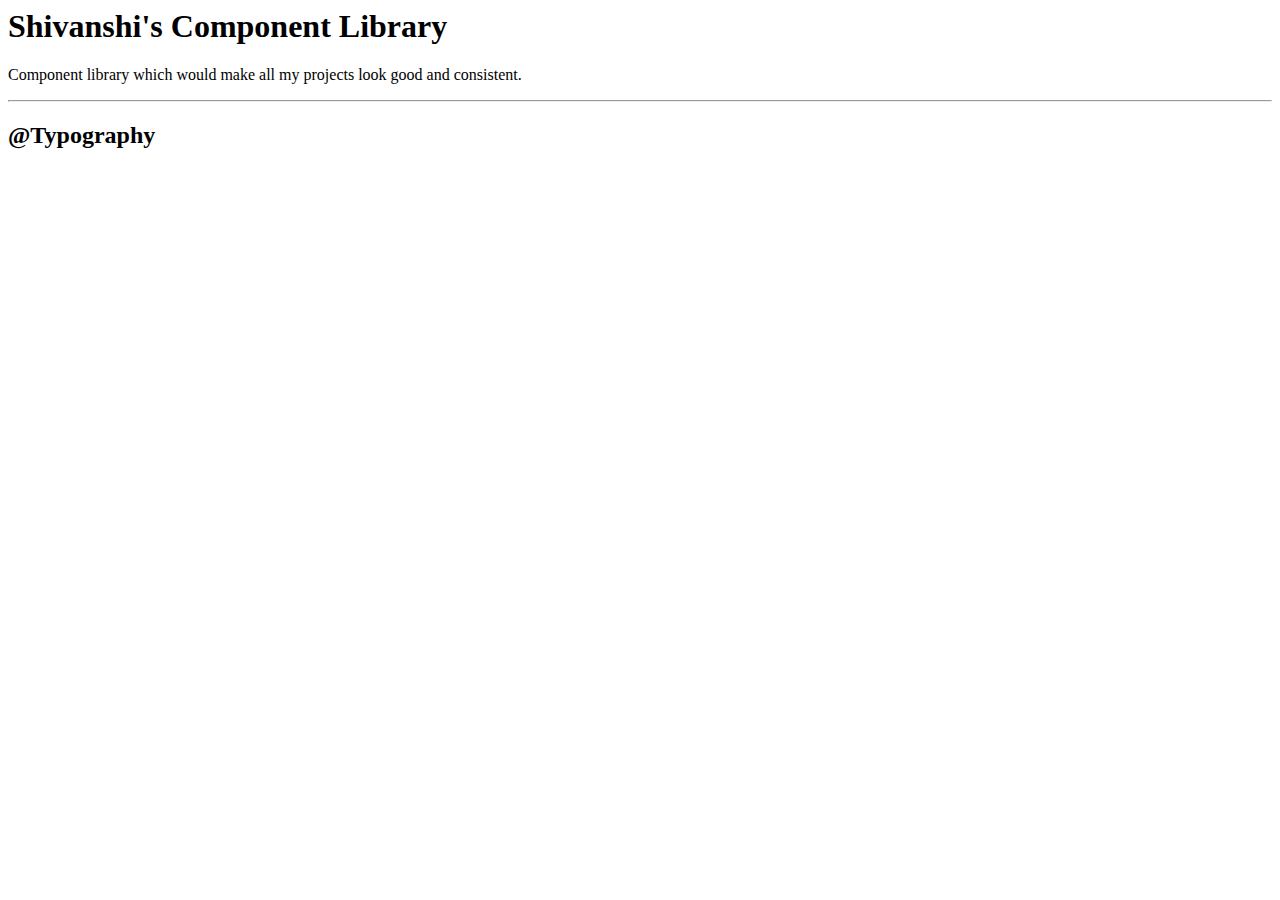
==== index.html @ b48953cb "updated code" ====
<html lang="en">
<head>
    <meta charset="UTF-8">
    <meta http-equiv="X-UA-Compatible" content="IE=edge">
    <meta name="viewport" content="width=device-width, initial-scale=1.0">
   
    <title>Shivanshi Saxena | Portfolio </title>
    <link rel="stylesheet" href="style.css">
</head>

<body>
    <h1>Shivanshi's Component Library</h1>
    <p>Component library which would make all my projects look good and consistent.</p>

    <hr>

    <h2>@Typography</h2>







</body>

<footer>
 </footer>

</html>
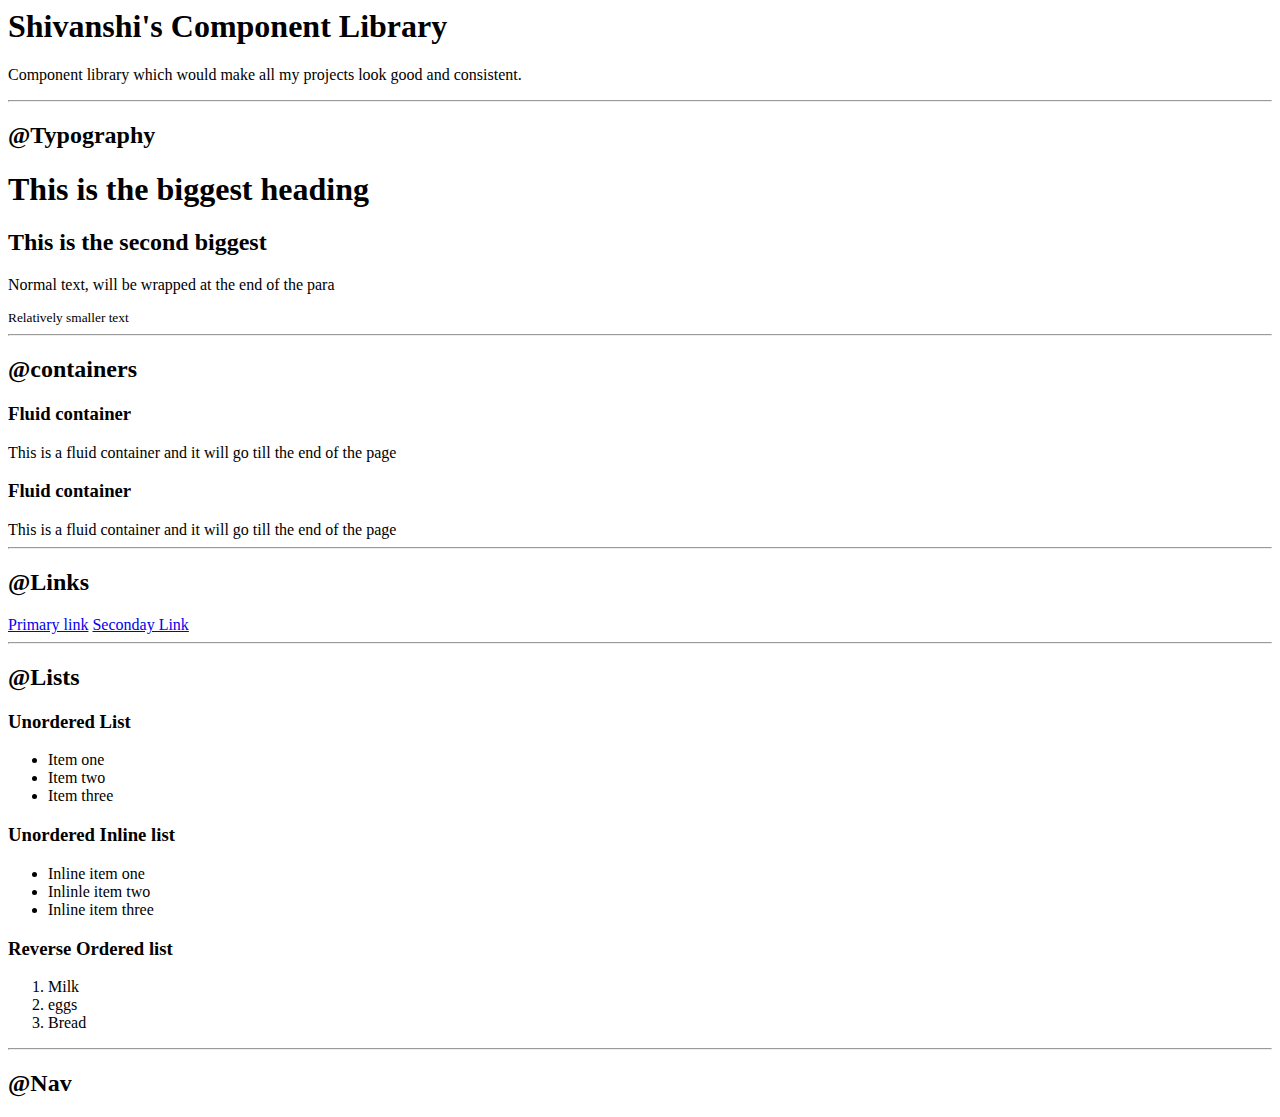
==== commit 3affce50: "updated code" ====
--- a/index.html
+++ b/index.html
@@ -16,8 +16,52 @@
 
     <h2>@Typography</h2>
 
+    <h1>This is the biggest heading</h1>
+    <h2>This is the second biggest</h2>
+    <p>Normal text, will be wrapped at the end of the para</p>
+    <small>Relatively smaller text</small>
 
+    <hr>
 
+    <h2>@containers</h2>  
+
+    <h3>Fluid container</h3>
+    <div>This is a fluid container and it will go till the end of the page</div>
+
+    <h3>Fluid container</h3>
+    <div>This is a fluid container and it will go till the end of the page</div>
+
+    <hr>
+
+     <h2>@Links</h2>
+     <a href="/">Primary link</a>
+     <a href="/">Seconday Link</a>
+
+     <hr>
+
+    <h2>@Lists</h2>
+    <h3>Unordered List</h3>
+        <ul>
+            <li>Item one</li>
+            <li>Item two</li>
+            <li>Item three</li>
+        </ul>
+    <h3>Unordered Inline list</h3>
+        <ul>
+            <li>Inline item one</li>
+            <li>Inlinle item two</li>
+            <li>Inline item three</li>
+        </ul>
+    <h3>Reverse Ordered list</h3>
+        <ol>
+            <li>Milk</li>
+            <li>eggs</li>
+            <li>Bread</li>
+        </ol>
+
+    <hr>
+
+    <h2>@Nav </h2>
 
 
 
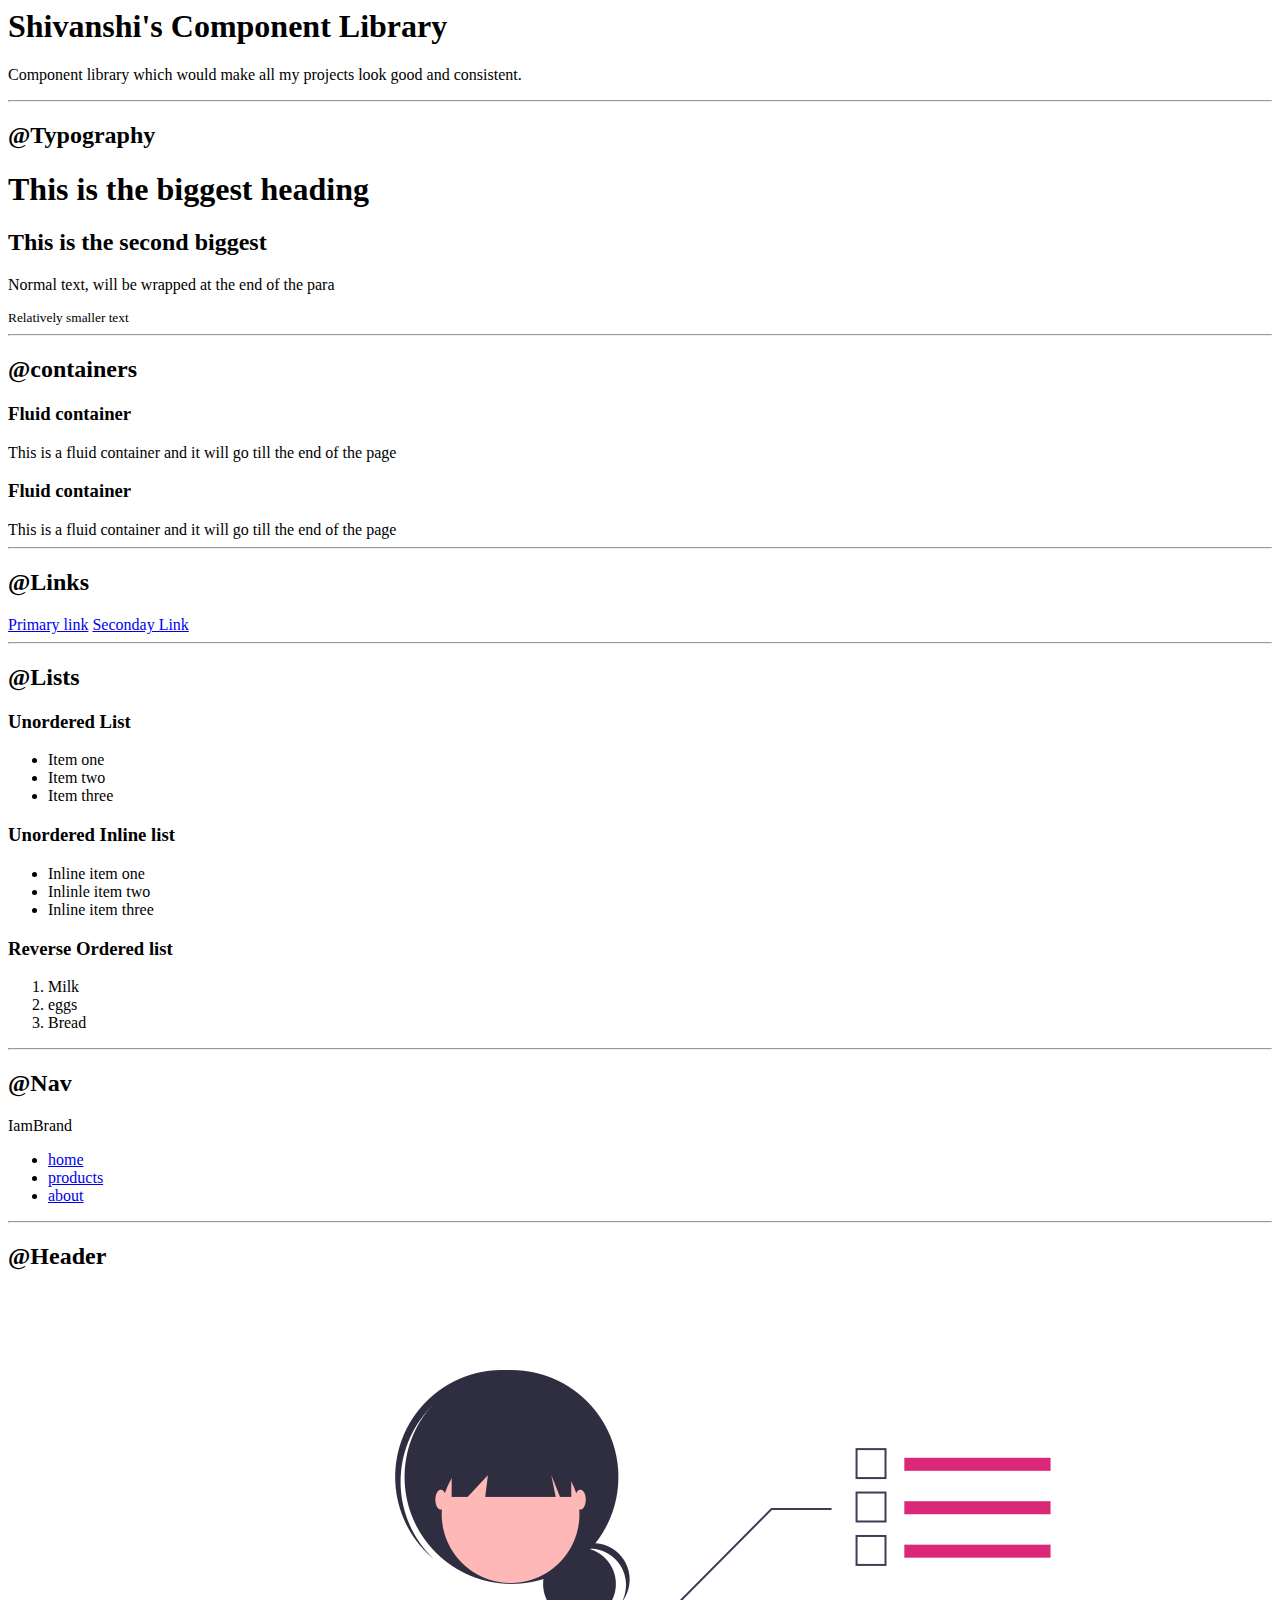
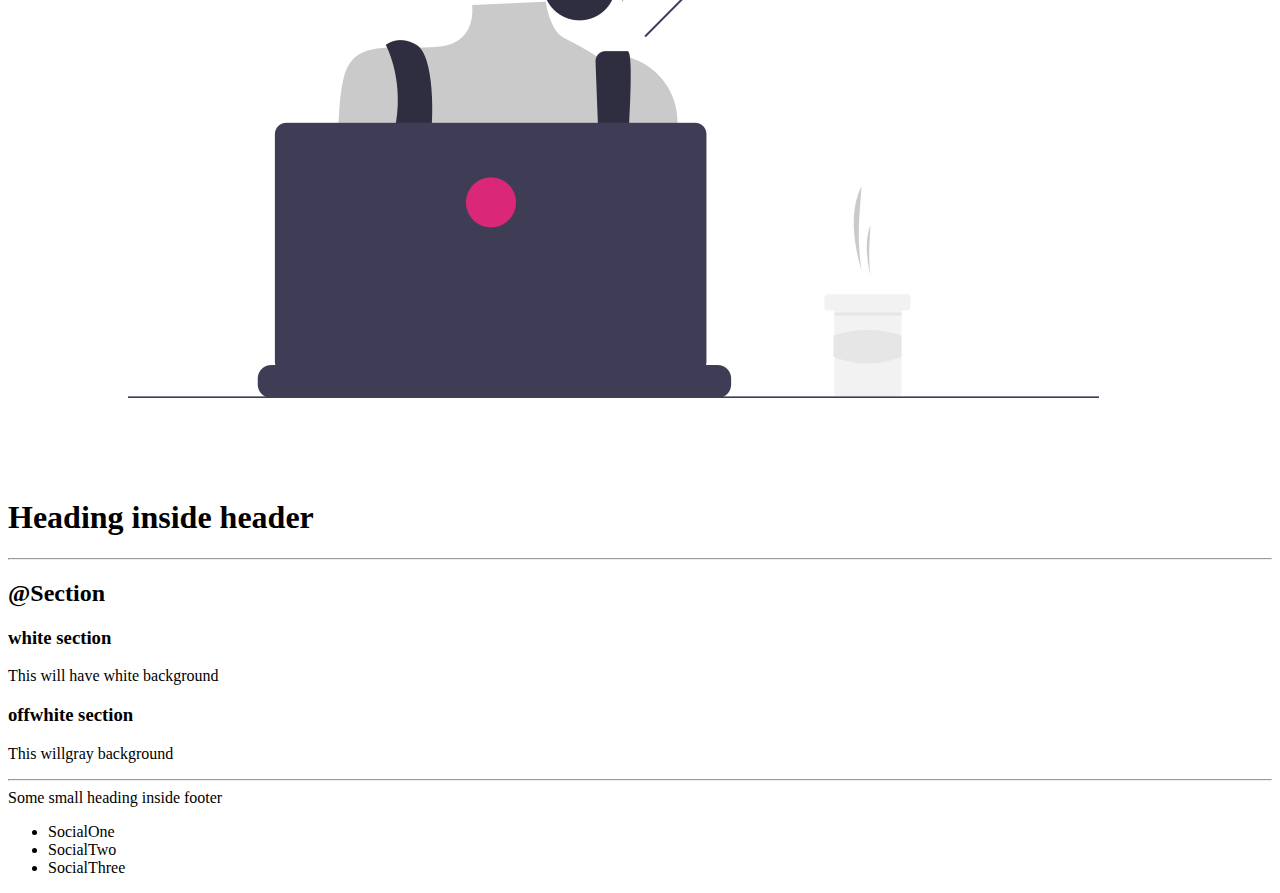
==== commit bdff4cfb: "Updated Files" ====
--- a/index.html
+++ b/index.html
@@ -63,12 +63,56 @@
 
     <h2>@Nav </h2>
 
+    <nav>
+            <div>IamBrand</div>
+            <ul>
+                <li>
+                    <a href="/">home</a>
+                </li>
+                <li>
+                    <a href="/">products</a>
+                </li>
+                <li>
+                    <a href="/">about</a>
+                </li>
+            </ul>
+    </nav>
+
+    <hr>
+
+    <h2>@Header</h2>
+    <header>
+        <img src="images/dev.png" alt=""> <!--#DB2777-->
+        <h1>Heading inside header</h1>
+    </header>
+
+    <hr>
+
+    <h2>@Section</h2>
+    <section>
+        <h3>white section</h3>
+        <p>This will have white background</p>
+    </section>
+
+    <section>
+        <h3>offwhite section</h3>
+        <p>This willgray background</p>
+    </section>
+
+    <hr>
+
+    <footer>
+        <div>Some small heading inside footer</div>
+        <ul>
+            <li>SocialOne</li>
+            <li>SocialTwo</li>
+            <li>SocialThree</li>
+        </ul>
+    </footer>
+
+    
 
 
 
 </body>
-
-<footer>
- </footer>
-
 </html>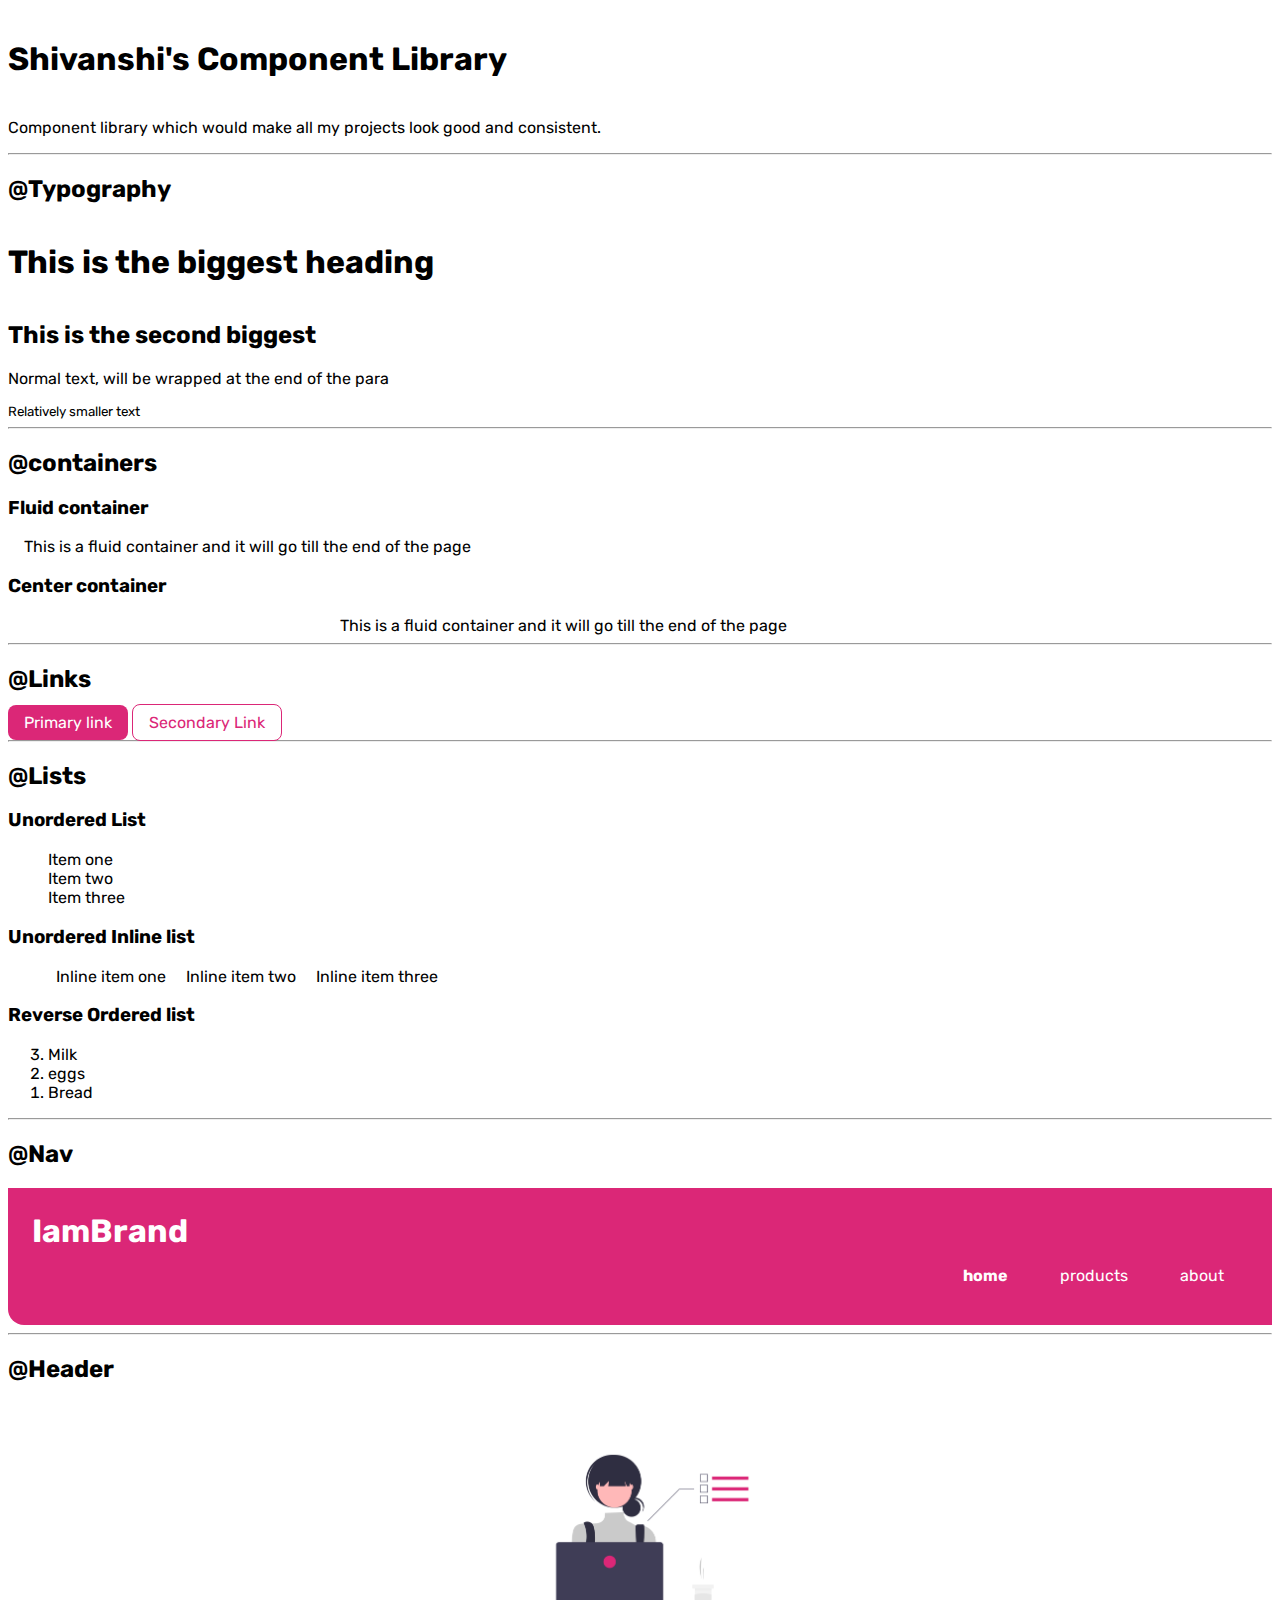
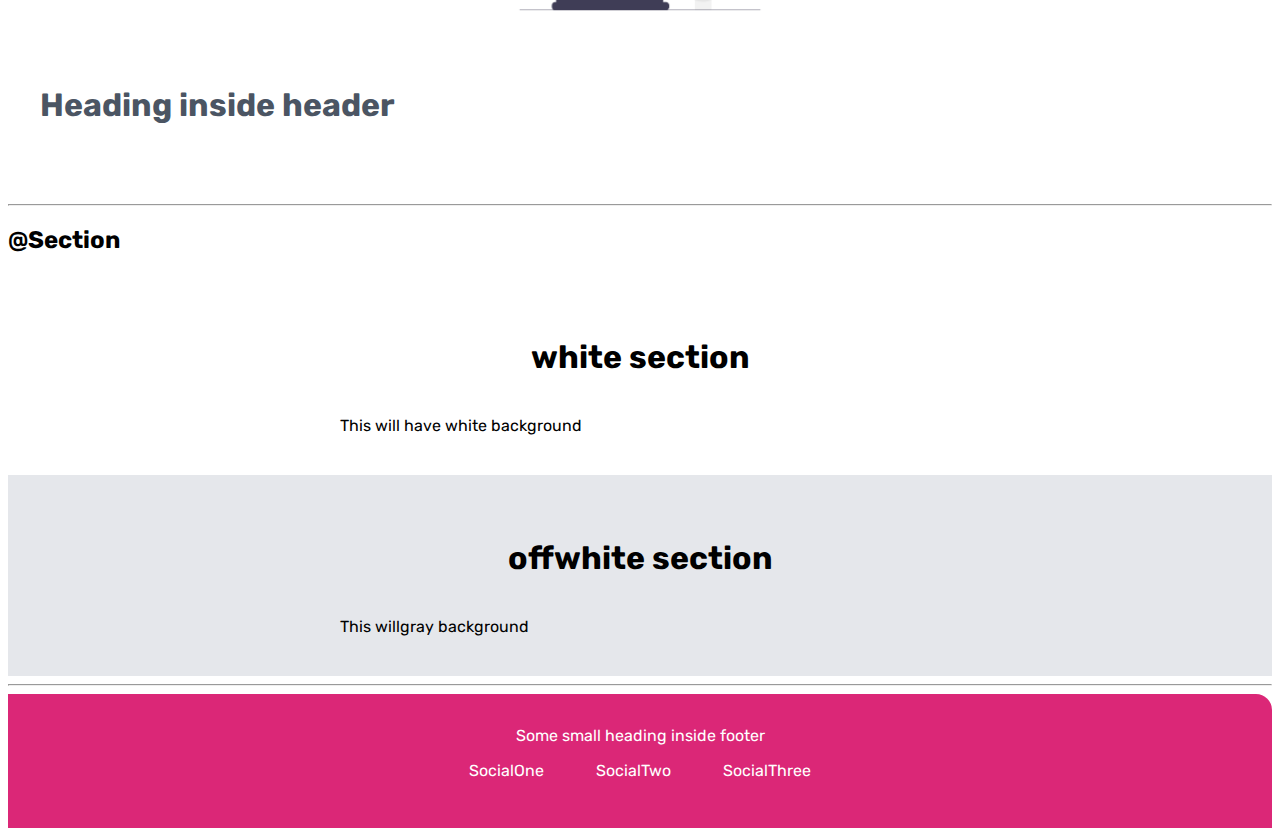
==== commit cf2e5fe9: "Updated style" ====
--- a/index.html
+++ b/index.html
@@ -26,34 +26,34 @@
     <h2>@containers</h2>  
 
     <h3>Fluid container</h3>
-    <div>This is a fluid container and it will go till the end of the page</div>
+    <div class="container containter-fluid">This is a fluid container and it will go till the end of the page</div>
 
-    <h3>Fluid container</h3>
-    <div>This is a fluid container and it will go till the end of the page</div>
+    <h3>Center container</h3>
+    <div class="container container-center">This is a fluid container and it will go till the end of the page</div>
 
     <hr>
 
      <h2>@Links</h2>
-     <a href="/">Primary link</a>
-     <a href="/">Seconday Link</a>
+     <a class="link primary-link" href="/">Primary link</a>
+     <a class="link secondary-link" href="/">Secondary Link</a>
 
      <hr>
 
     <h2>@Lists</h2>
     <h3>Unordered List</h3>
-        <ul>
+        <ul class="list-non-bullet">
             <li>Item one</li>
             <li>Item two</li>
             <li>Item three</li>
         </ul>
     <h3>Unordered Inline list</h3>
-        <ul>
-            <li>Inline item one</li>
-            <li>Inlinle item two</li>
-            <li>Inline item three</li>
+        <ul class="list-non-bullet">
+            <li class="list-inline">Inline item one</li>
+            <li class="list-inline">Inline item two</li>
+            <li class="list-inline">Inline item three</li>
         </ul>
     <h3>Reverse Ordered list</h3>
-        <ol>
+        <ol reversed>
             <li>Milk</li>
             <li>eggs</li>
             <li>Bread</li>
@@ -63,17 +63,17 @@
 
     <h2>@Nav </h2>
 
-    <nav>
-            <div>IamBrand</div>
-            <ul>
-                <li>
-                    <a href="/">home</a>
+    <nav class="navigation container">
+            <div class="nav-brand">IamBrand</div>
+            <ul class="list-non-bullet nav-pills">
+                <li class="list-inline">
+                    <a class="link link-active" href="/">home</a>
                 </li>
-                <li>
-                    <a href="/">products</a>
+                <li class="list-inline">
+                    <a class="link" href="/">products</a>
                 </li>
-                <li>
-                    <a href="/">about</a>
+                <li class="list-inline">
+                    <a class="link" href="/">about</a>
                 </li>
             </ul>
     </nav>
@@ -81,32 +81,37 @@
     <hr>
 
     <h2>@Header</h2>
-    <header>
-        <img src="images/dev.png" alt=""> <!--#DB2777-->
-        <h1>Heading inside header</h1>
+    <header class="hero">
+        <img class="hero-img" src="images/dev.png" alt=""> <!--#DB2777-->
+        <h1 class="hero-heading">Heading inside header</h1>
     </header>
 
     <hr>
 
     <h2>@Section</h2>
-    <section>
-        <h3>white section</h3>
+    <section class="section">
+        <div class="container container-center">
+            <h1>white section</h1>
         <p>This will have white background</p>
+        </div>
+        
     </section>
 
-    <section>
-        <h3>offwhite section</h3>
+    <section class="section off-white">
+        <div class="container container-center">
+            <h1>offwhite section</h1>
         <p>This willgray background</p>
+        </div>   
     </section>
 
     <hr>
 
-    <footer>
-        <div>Some small heading inside footer</div>
-        <ul>
-            <li>SocialOne</li>
-            <li>SocialTwo</li>
-            <li>SocialThree</li>
+    <footer class="footer">
+        <div class="footer-header">Some small heading inside footer</div>
+        <ul class="list-non-bullet">
+            <li class="list-inline"> <a class="link" href="/">SocialOne</a></li>
+            <li class="list-inline"> <a class="link" href="/">SocialTwo</a></li>
+            <li class="list-inline"> <a class="link" href="/">SocialThree</a></li>
         </ul>
     </footer>
 
--- a/style.css
+++ b/style.css
@@ -0,0 +1,120 @@
+@import url('https://fonts.googleapis.com/css2?family=Rubik:wght@400;700&display=swap');
+
+:root {
+    --primary-color : #DB2777;
+    --dark-color: #4B5563;
+    --off-white:#E5E7EB;
+}
+
+
+body {
+    font-family:'Rubik', sans-serif; ;
+}
+
+h1 {
+    margin: 2.5rem 0rem;
+}
+
+/* ------container----- */
+.container {
+    padding: 0rem 1rem;
+}
+.container-center{
+    max-width: 600px;
+    margin: auto;
+}
+
+/*------ Links----- */
+.link {
+    text-decoration: none;
+    padding: 0.5rem 1rem;
+
+}
+.primary-link {
+    background-color: var(--primary-color);
+    border-radius: 0.5rem;
+    color: white;
+}
+.secondary-link {
+    color: var(--primary-color);
+    border-radius: 0.5rem;
+    border: 1px solid var(--primary-color);
+
+}
+
+/* look into BEM naming convention for css */
+
+/*----- Lists ------*/
+
+.list-non-bullet {
+    list-style: none;
+}
+.list-inline {
+    display: inline;
+    padding: 0rem 0.5rem;
+}
+
+/* ------navigation------ */
+
+.navigation {
+    background-color: var(--primary-color);
+    color: white;
+    padding: 1.5rem;
+    border-bottom-left-radius: 1rem;
+}
+.navigation .link {
+    color: white;
+    
+}
+.navigation .nav-pills {
+    text-align: right;
+}
+.navigation .nav-brand {
+    font-weight: bold;
+    font-size: 2rem;
+}
+.navigation .link-active {
+    font-weight: bold;
+}
+
+/* -----header------ */
+.hero {
+    padding:2rem;
+}
+.hero .hero-img {
+    max-width: 300px;
+    display: block;
+    margin: auto;
+}
+.hero .hero-heading {
+    color: var(--dark-color);
+    padding-top: 1rem;
+}
+
+/* -----sections------- */
+
+.section {
+    padding: 1.5rem;
+}
+.section h1{
+    text-align: center;
+}
+
+.off-white {
+    background-color: var(--off-white);
+}
+
+/* -----footer------ */
+.footer {
+ background-color: var(--primary-color);
+ padding: 2rem 1rem;
+ color:white;
+ text-align: center;
+ border-top-right-radius: 1rem;
+}
+.footer .link {
+    color: white;
+}
+.footer ul {
+    padding-inline-start: 0px;
+}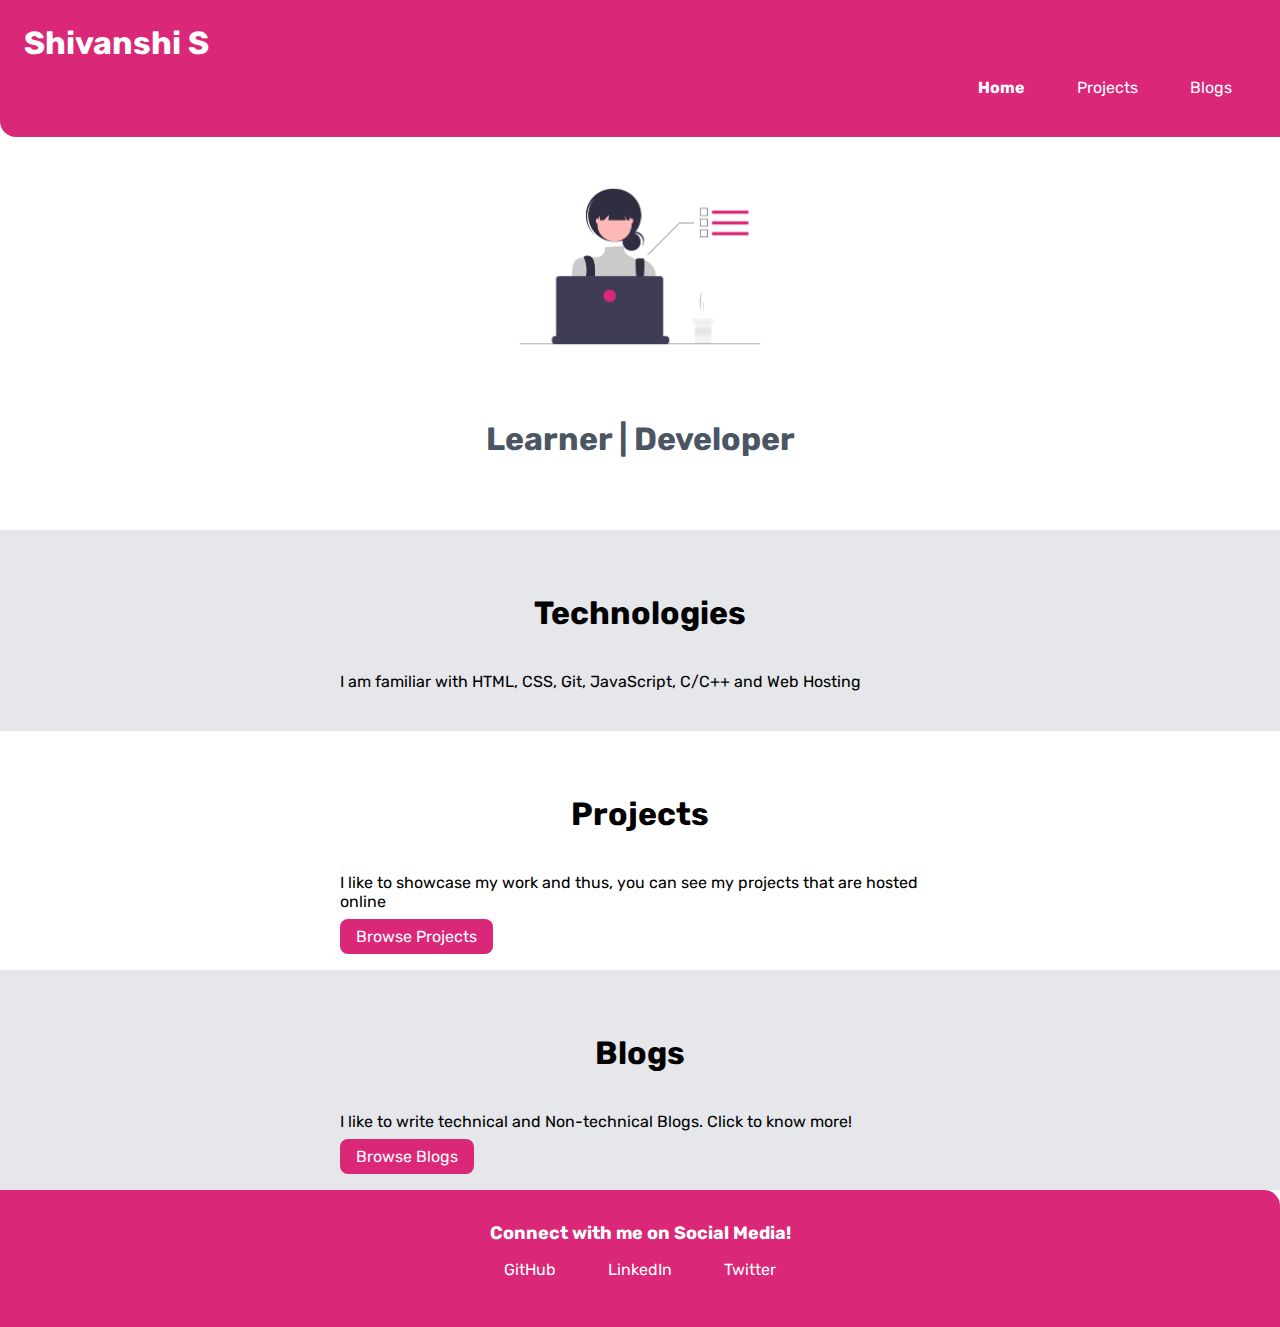
==== commit 126f3224: "updated portfolio" ====
--- a/index.html
+++ b/index.html
@@ -1,123 +1,65 @@
+<!DOCTYPE html>
 <html lang="en">
 <head>
     <meta charset="UTF-8">
     <meta http-equiv="X-UA-Compatible" content="IE=edge">
     <meta name="viewport" content="width=device-width, initial-scale=1.0">
-   
-    <title>Shivanshi Saxena | Portfolio </title>
+    <title>Home | Shivanshi</title>
     <link rel="stylesheet" href="style.css">
 </head>
+<body>
+ 
+    <nav class="navigation container">
+        <div class="nav-brand">Shivanshi S</div>
+        <ul class="list-non-bullet nav-pills">
+            <li class="list-inline">
+                <a class="link link-active" href="/">Home</a>
+            </li>
+            <li class="list-inline">
+                <a class="link" href="/">Projects</a>
+            </li>
+            <li class="list-inline">
+                <a class="link" href="/">Blogs</a>
+            </li>
+        </ul>
+</nav>
 
-<body>
-    <h1>Shivanshi's Component Library</h1>
-    <p>Component library which would make all my projects look good and consistent.</p>
+<header class="hero">
+    <img class="hero-img" src="images/dev.png" alt=""> <!--#DB2777-->
+    <h1 class="hero-heading">Learner | Developer</h1>
+</header>
 
-    <hr>
+<section class="section off-white">
+    <div class="container container-center">
+        <h1>Technologies</h1>
+    <p>I am familiar with HTML, CSS, Git, JavaScript, C/C++ and Web Hosting</p>
+    </div>   
+</section>
 
-    <h2>@Typography</h2>
+<section class="section">
+    <div class="container container-center">
+        <h1>Projects</h1>
+    <p> I like to showcase my work and thus, you can see my projects that are hosted online</p>
+    <a class="link primary-link" href="/">Browse Projects</a>
+    </div>
+</section>
 
-    <h1>This is the biggest heading</h1>
-    <h2>This is the second biggest</h2>
-    <p>Normal text, will be wrapped at the end of the para</p>
-    <small>Relatively smaller text</small>
+<section class="section off-white">
+    <div class="container container-center">
+        <h1>Blogs</h1>
+    <p>I like to write technical and Non-technical Blogs. Click to know more!</p>
+    <a class="link primary-link" href="/">Browse Blogs</a>
+    </div>   
+</section>
 
-    <hr>
-
-    <h2>@containers</h2>  
-
-    <h3>Fluid container</h3>
-    <div class="container containter-fluid">This is a fluid container and it will go till the end of the page</div>
-
-    <h3>Center container</h3>
-    <div class="container container-center">This is a fluid container and it will go till the end of the page</div>
-
-    <hr>
-
-     <h2>@Links</h2>
-     <a class="link primary-link" href="/">Primary link</a>
-     <a class="link secondary-link" href="/">Secondary Link</a>
-
-     <hr>
-
-    <h2>@Lists</h2>
-    <h3>Unordered List</h3>
-        <ul class="list-non-bullet">
-            <li>Item one</li>
-            <li>Item two</li>
-            <li>Item three</li>
-        </ul>
-    <h3>Unordered Inline list</h3>
-        <ul class="list-non-bullet">
-            <li class="list-inline">Inline item one</li>
-            <li class="list-inline">Inline item two</li>
-            <li class="list-inline">Inline item three</li>
-        </ul>
-    <h3>Reverse Ordered list</h3>
-        <ol reversed>
-            <li>Milk</li>
-            <li>eggs</li>
-            <li>Bread</li>
-        </ol>
-
-    <hr>
-
-    <h2>@Nav </h2>
-
-    <nav class="navigation container">
-            <div class="nav-brand">IamBrand</div>
-            <ul class="list-non-bullet nav-pills">
-                <li class="list-inline">
-                    <a class="link link-active" href="/">home</a>
-                </li>
-                <li class="list-inline">
-                    <a class="link" href="/">products</a>
-                </li>
-                <li class="list-inline">
-                    <a class="link" href="/">about</a>
-                </li>
-            </ul>
-    </nav>
-
-    <hr>
-
-    <h2>@Header</h2>
-    <header class="hero">
-        <img class="hero-img" src="images/dev.png" alt=""> <!--#DB2777-->
-        <h1 class="hero-heading">Heading inside header</h1>
-    </header>
-
-    <hr>
-
-    <h2>@Section</h2>
-    <section class="section">
-        <div class="container container-center">
-            <h1>white section</h1>
-        <p>This will have white background</p>
-        </div>
-        
-    </section>
-
-    <section class="section off-white">
-        <div class="container container-center">
-            <h1>offwhite section</h1>
-        <p>This willgray background</p>
-        </div>   
-    </section>
-
-    <hr>
-
-    <footer class="footer">
-        <div class="footer-header">Some small heading inside footer</div>
-        <ul class="list-non-bullet">
-            <li class="list-inline"> <a class="link" href="/">SocialOne</a></li>
-            <li class="list-inline"> <a class="link" href="/">SocialTwo</a></li>
-            <li class="list-inline"> <a class="link" href="/">SocialThree</a></li>
-        </ul>
-    </footer>
-
-    
-
-
+<footer class="footer">
+    <div class="footer-header">Connect with me on Social Media!</div>
+    <ul class="list-non-bullet">
+        <li class="list-inline"> <a class="link" href="https://github.com/shivanshi-s" target="_blank">GitHub</a></li>
+        <li class="list-inline"> <a class="link" href="https://www.linkedin.com/in/shivanshi-saxena12/" target="_blank">LinkedIn</a></li>
+        <li class="list-inline"> <a class="link" href="https://twitter.com/whatshivanshi" target="_blank">Twitter</a></li>
+    </ul>
+</footer>
 
 </body>
 </html>--- a/style.css
+++ b/style.css
@@ -8,7 +8,8 @@
 
 
 body {
-    font-family:'Rubik', sans-serif; ;
+    font-family:'Rubik', sans-serif; 
+    margin: 0px;
 }
 
 h1 {
@@ -26,8 +27,10 @@
 
 /*------ Links----- */
 .link {
+    box-sizing: border-box;
     text-decoration: none;
     padding: 0.5rem 1rem;
+    margin: 1rem 0rem ;
 
 }
 .primary-link {
@@ -87,6 +90,7 @@
     margin: auto;
 }
 .hero .hero-heading {
+    text-align: center;
     color: var(--dark-color);
     padding-top: 1rem;
 }
@@ -115,6 +119,11 @@
 .footer .link {
     color: white;
 }
+.footer .footer-header {
+    font-weight: bold;
+    font-size: large;
+}
+
 .footer ul {
     padding-inline-start: 0px;
 }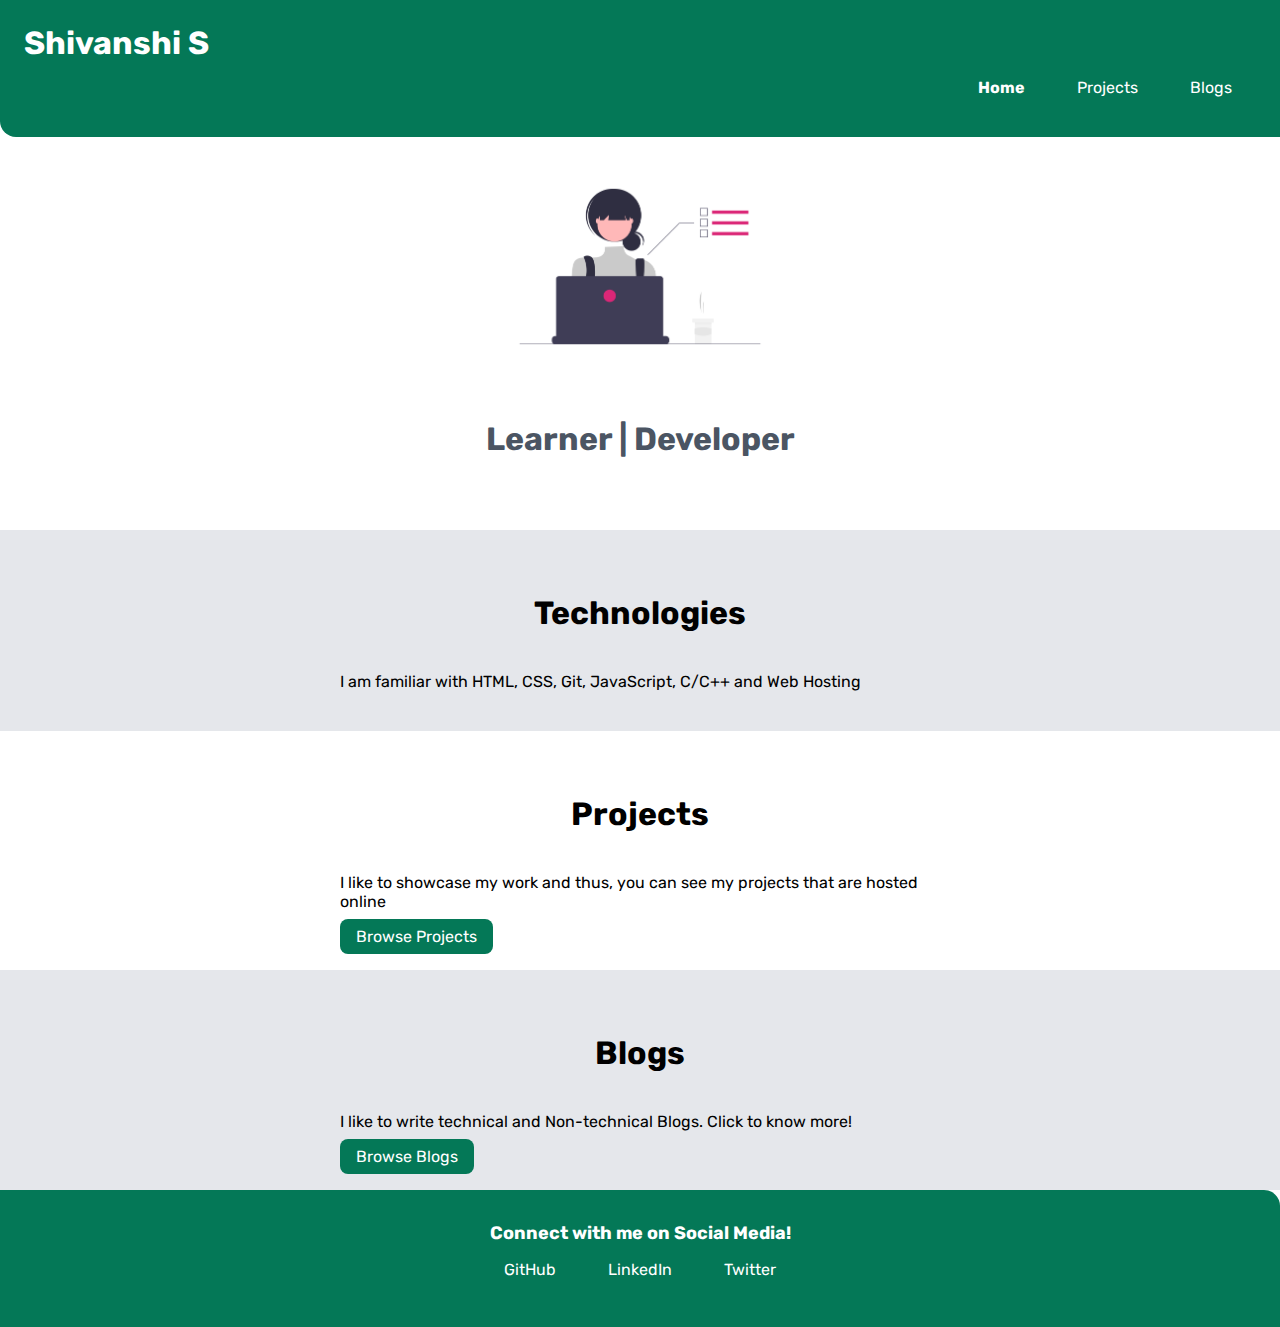
==== commit 3b21dcb9: "Updated Code" ====
--- a/index.html
+++ b/index.html
@@ -6,6 +6,7 @@
     <meta name="viewport" content="width=device-width, initial-scale=1.0">
     <title>Home | Shivanshi</title>
     <link rel="stylesheet" href="style.css">
+    <link rel="icon" href="/images/favicon/favicon.ico">
 </head>
 <body>
  
@@ -16,10 +17,10 @@
                 <a class="link link-active" href="/">Home</a>
             </li>
             <li class="list-inline">
-                <a class="link" href="/">Projects</a>
+                <a class="link" href="projects.html">Projects</a>
             </li>
             <li class="list-inline">
-                <a class="link" href="/">Blogs</a>
+                <a class="link" href="blogs.html">Blogs</a>
             </li>
         </ul>
 </nav>
@@ -27,28 +28,29 @@
 <header class="hero">
     <img class="hero-img" src="images/dev.png" alt=""> <!--#DB2777-->
     <h1 class="hero-heading">Learner | Developer</h1>
+    
 </header>
 
 <section class="section off-white">
     <div class="container container-center">
-        <h1>Technologies</h1>
+        <h1 class="section-head">Technologies</h1>
     <p>I am familiar with HTML, CSS, Git, JavaScript, C/C++ and Web Hosting</p>
     </div>   
 </section>
 
 <section class="section">
     <div class="container container-center">
-        <h1>Projects</h1>
+        <h1 class="section-head">Projects</h1>
     <p> I like to showcase my work and thus, you can see my projects that are hosted online</p>
-    <a class="link primary-link" href="/">Browse Projects</a>
+    <a class="link primary-link" href="projects.html">Browse Projects</a>
     </div>
 </section>
 
 <section class="section off-white">
     <div class="container container-center">
-        <h1>Blogs</h1>
+        <h1 class="section-head">Blogs</h1>
     <p>I like to write technical and Non-technical Blogs. Click to know more!</p>
-    <a class="link primary-link" href="/">Browse Blogs</a>
+    <a class="link primary-link" href="blogs.html">Browse Blogs</a>
     </div>   
 </section>
 
--- a/style.css
+++ b/style.css
@@ -1,7 +1,7 @@
 @import url('https://fonts.googleapis.com/css2?family=Rubik:wght@400;700&display=swap');
 
 :root {
-    --primary-color : #DB2777;
+    --primary-color : #047857;
     --dark-color: #4B5563;
     --off-white:#E5E7EB;
 }
@@ -25,6 +25,8 @@
     margin: auto;
 }
 
+
+
 /*------ Links----- */
 .link {
     box-sizing: border-box;
@@ -38,11 +40,18 @@
     border-radius: 0.5rem;
     color: white;
 }
+.primary-link:hover {
+    color: black;
+}
+
 .secondary-link {
     color: var(--primary-color);
     border-radius: 0.5rem;
     border: 1px solid var(--primary-color);
 
+}
+.secondary-link:hover {
+    color: black;
 }
 
 /* look into BEM naming convention for css */
@@ -93,6 +102,7 @@
     text-align: center;
     color: var(--dark-color);
     padding-top: 1rem;
+    padding-bottom: 0;
 }
 
 /* -----sections------- */
@@ -100,7 +110,7 @@
 .section {
     padding: 1.5rem;
 }
-.section h1{
+.section .section-head{
     text-align: center;
 }
 
@@ -126,4 +136,13 @@
 
 .footer ul {
     padding-inline-start: 0px;
+}
+
+/* ----list space---- */
+.spacing {
+    padding:50px;
+}
+.space-color {
+    background-color:var(--off-white); 
+    
 }